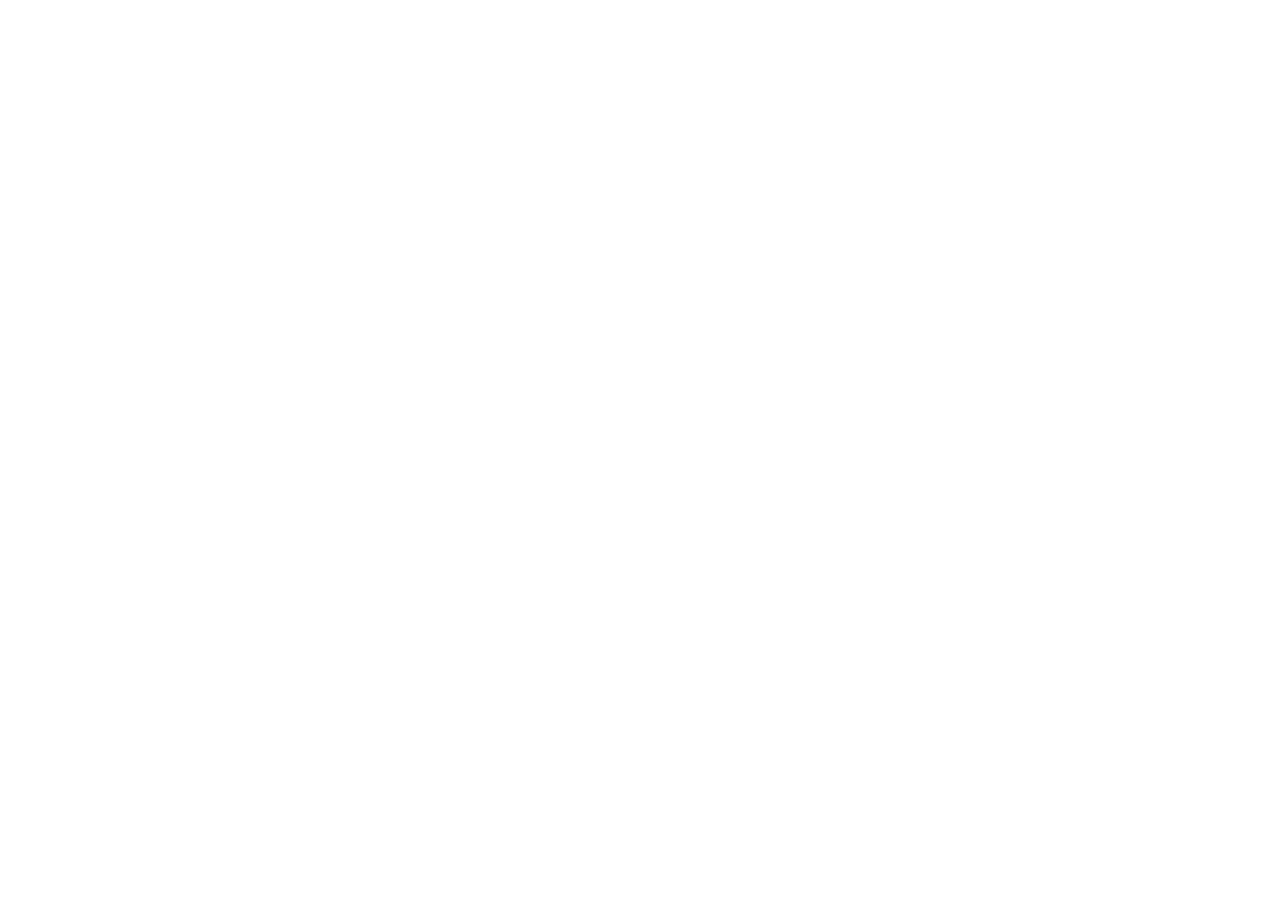
==== index.html @ 5a394d74 "stub code" ====
<!DOCTYPE html>
<html>

<head>
    <!-- TODO: Include Font Awesome file here -->
    <!-- TODO: Include Google Fonts file here -->
</head>

<body>
    <!-- TODO: Include all your code for the header and home page here -->
</body>

</html>
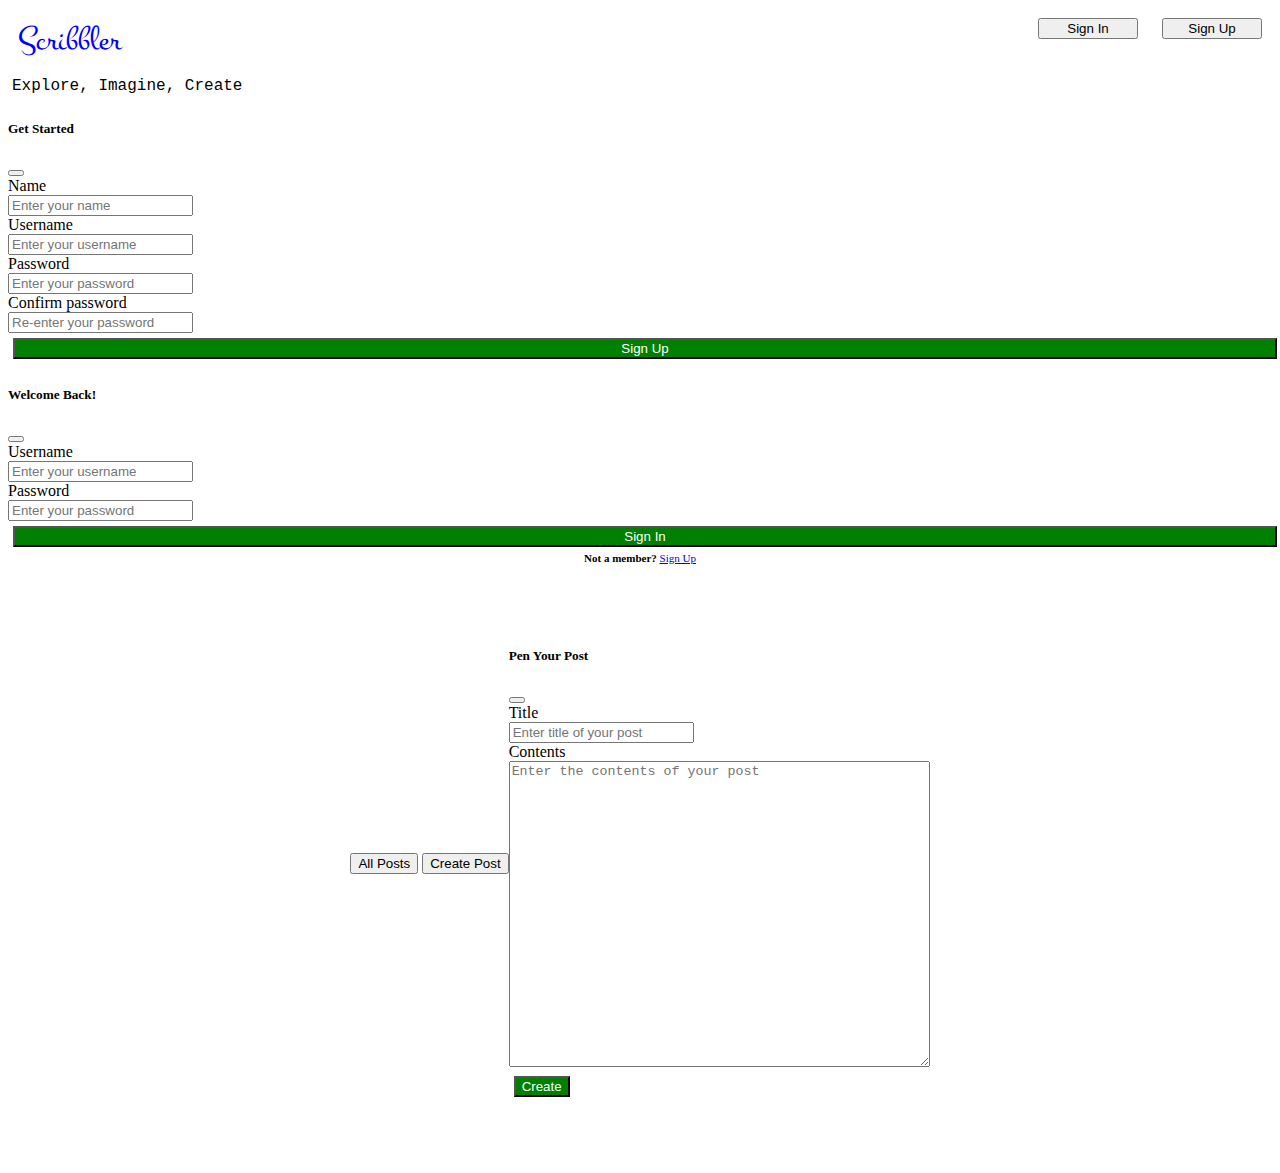
==== commit 3866a2c1: "index.html" ====
--- a/index.html
+++ b/index.html
@@ -2,12 +2,113 @@
 <html>
 
 <head>
+    <meta name="viewport" content="width=device-width, initial-scale=1">
     <!-- TODO: Include Font Awesome file here -->
     <!-- TODO: Include Google Fonts file here -->
+    <link href="https://fonts.googleapis.com/css2?family=Montez&family=Ubuntu+Mono&display=swap" rel="stylesheet">
+    <link href="https://cdn.jsdelivr.net/npm/bootstrap@5.0.0-beta1/dist/css/bootstrap.min.css" rel="stylesheet" integrity="sha384-giJF6kkoqNQ00vy+HMDP7azOuL0xtbfIcaT9wjKHr8RbDVddVHyTfAAsrekwKmP1" crossorigin="anonymous">
+    <link href="./styles/index.css" rel="stylesheet">
 </head>
 
 <body>
     <!-- TODO: Include all your code for the header and home page here -->
+    <div class = "a">
+        <div class="header1">
+            <p id = "logo">Scribbler</p>
+            <p id = "subheading">Explore, Imagine, Create</p>
+        </div>
+        <span>
+            <button type="button" class="btn btn-primary" id = "signin" data-bs-toggle="modal" data-bs-target="#modal2">Sign In</button>
+            <button type="button" class="btn btn-primary" id = "signup" data-bs-toggle="modal" data-bs-target="#exampleModal">Sign Up</button>
+        </span>
+    </div>
+
+  <!-- Modal -->
+  <div class="modal fade" id="exampleModal" tabindex="-1" aria-labelledby="exampleModalLabel" aria-hidden="true">
+    <div class="modal-dialog">
+      <div class="modal-content">
+        <div class="modal-header">
+          <h5 class="modal-title" id="exampleModalLabel">Get Started</h5>
+          <button type="button" class="btn-close" data-bs-dismiss="modal" aria-label="Close"></button>
+        </div>
+        <div class="modal-body">
+            <form>
+              <label for="name">Name</label><br>
+            <input type="text" placeholder="Enter your name" id = "name" required/><br>
+          <label for="username">Username</label><br>
+          <input type="text" placeholder="Enter your username" id="username" required/><br>
+       <label for="password1">Password</label><br>
+          <input type="password" placeholder="Enter your password" id="password1" required/><br>
+        <label for="password2">Confirm password</label><br>
+          <input type="password" placeholder="Re-enter your password" id="password2" required/><br>
+          <input type="submit" value="Sign Up" style="width: 100%; background-color: green; margin: 5px; color: white;"/>
+        </div>
+       
+    </form>
+        
+      </div>
+    </div>
+  </div>
+
+
+
+  <div class="modal fade" id="modal2" tabindex="-1" aria-labelledby="exampleModalLabel" aria-hidden="true">
+    <div class="modal-dialog">
+      <div class="modal-content">
+        <div class="modal-header">
+          <h5 class="modal-title" id="exampleModalLabel">Welcome Back!</h5>
+          <button type="button" class="btn-close" data-bs-dismiss="modal" aria-label="Close"></button>
+        </div>
+        <div class="modal-body">
+            <form>
+          <label for="username2">Username</label><br>
+          <input type="text" placeholder="Enter your username" id="username2" required/><br>
+        <label for="password3">Password</label><br>
+          <input type="password" placeholder="Enter your password" id="password3" required/><br>
+          <input type="submit" value="Sign In" style="width: 100%; background-color: green; margin: 5px; color: white;"/>
+          <div id = "footer1" style= "font-size: 11px; width:100%; text-align: center; "><b>Not a member?</b>
+          <a href="" data-bs-dismiss="modal" data-bs-toggle="modal" data-bs-target="#exampleModal" style="color: blue;">Sign Up</a>
+        </span>
+        </div>
+       
+    </form>
+        
+      </div>
+    </div>
+  </div>
+  </div>
+  <div id= "buttons123">
+      <div>
+    <button type="button" class="btn btn-warning" onclick="blogList()">All Posts</button>
+    <button type="button" class="btn btn-warning"data-bs-toggle="modal" data-bs-target="#createpost" >Create Post</button>
+      </div>
+
+
+      <div class="modal fade" id="createpost" tabindex="-1" aria-labelledby="exampleModalLabel" aria-hidden="true">
+        <div class="modal-dialog">
+          <div class="modal-content">
+            <div class="modal-header">
+              <h5 class="modal-title" id="exampleModalLabel">Pen Your Post</h5>
+              <button type="button" class="btn-close" data-bs-dismiss="modal" aria-label="Close"></button>
+            </div>
+            <div class="modal-body">
+                <form>
+              <label for="username2">Title</label><br>
+              <input type="text" placeholder="Enter title of your post" id="username2" required/><br>
+            <label for="password3">Contents</label><br>
+              <textarea id="password3" rows="20" cols="50" placeholder="Enter the contents of your post"></textarea><br>
+              <input type="submit" value="Create" style= "align-items: center;
+              justify-content: center; background-color: green; margin: 5px; color: white;"/>
+       
+        </form>
+            
+          </div>
+        </div>
+      </div>
+      </div>
+  </div>
+<!-- JavaScript Bundle with Popper -->
+<script src="https://cdn.jsdelivr.net/npm/bootstrap@5.0.0-beta1/dist/js/bootstrap.bundle.min.js" integrity="sha384-ygbV9kiqUc6oa4msXn9868pTtWMgiQaeYH7/t7LECLbyPA2x65Kgf80OJFdroafW" crossorigin="anonymous"></script>
+<script src="./scripts/index.js"></script>
 </body>
-
-</html>+</html>
--- a/styles/index.css
+++ b/styles/index.css
@@ -0,0 +1,37 @@
+.a {
+    width: 100%;
+    display: flex;
+    flex-direction:row;
+    justify-content:space-between;
+     margin: 0%;
+
+}
+.header1{
+    display: flex;
+    flex-direction: column;
+    justify-content: left;
+}
+#logo {
+    font-family: 'Montez', cursive;
+    color: blue;
+    font-size: 35px;
+    margin: 10px;
+}
+#subheading {
+    font-family: 'Ubuntu Mono', monospace;
+    margin: 4px;
+}
+#signin {
+    margin: 10px;
+    width: 100px;
+}
+#signup {
+    margin: 10px;
+    width: 100px;
+}
+#buttons123 {
+  height: 600px;
+  display: flex;
+  align-items: center;
+  justify-content: center;
+ }
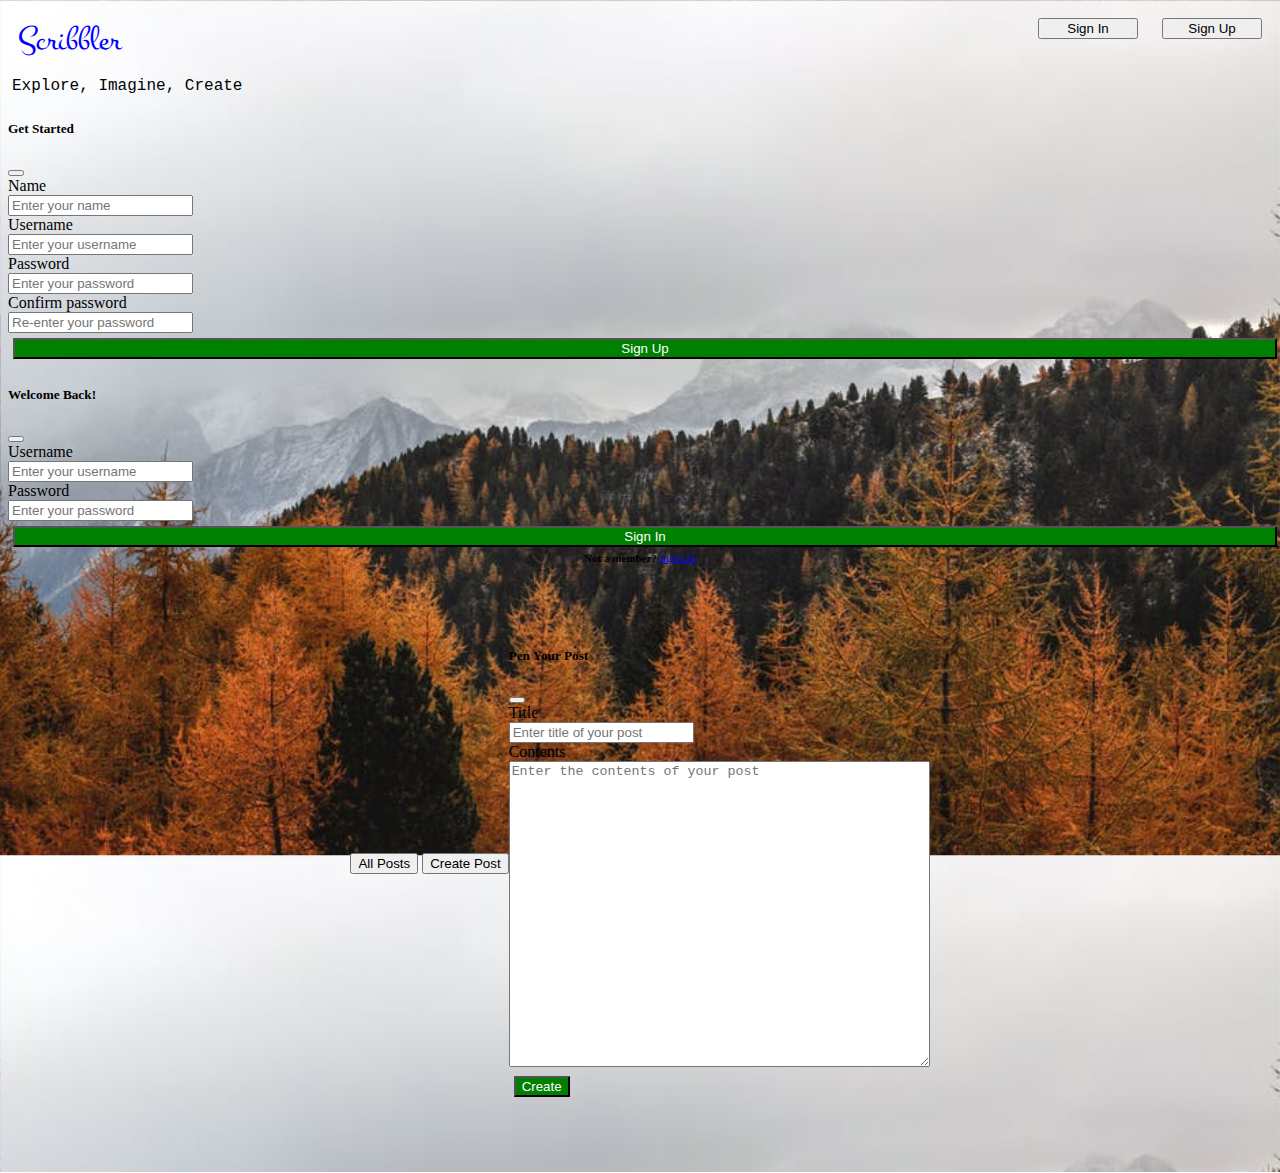
==== commit 87d286bb: "postslist.html created" ====
--- a/index.html
+++ b/index.html
@@ -10,7 +10,7 @@
     <link href="./styles/index.css" rel="stylesheet">
 </head>
 
-<body>
+<body style = "background-image: url(./images/background.jpg); background-size: 100%" > 
     <!-- TODO: Include all your code for the header and home page here -->
     <div class = "a">
         <div class="header1">
